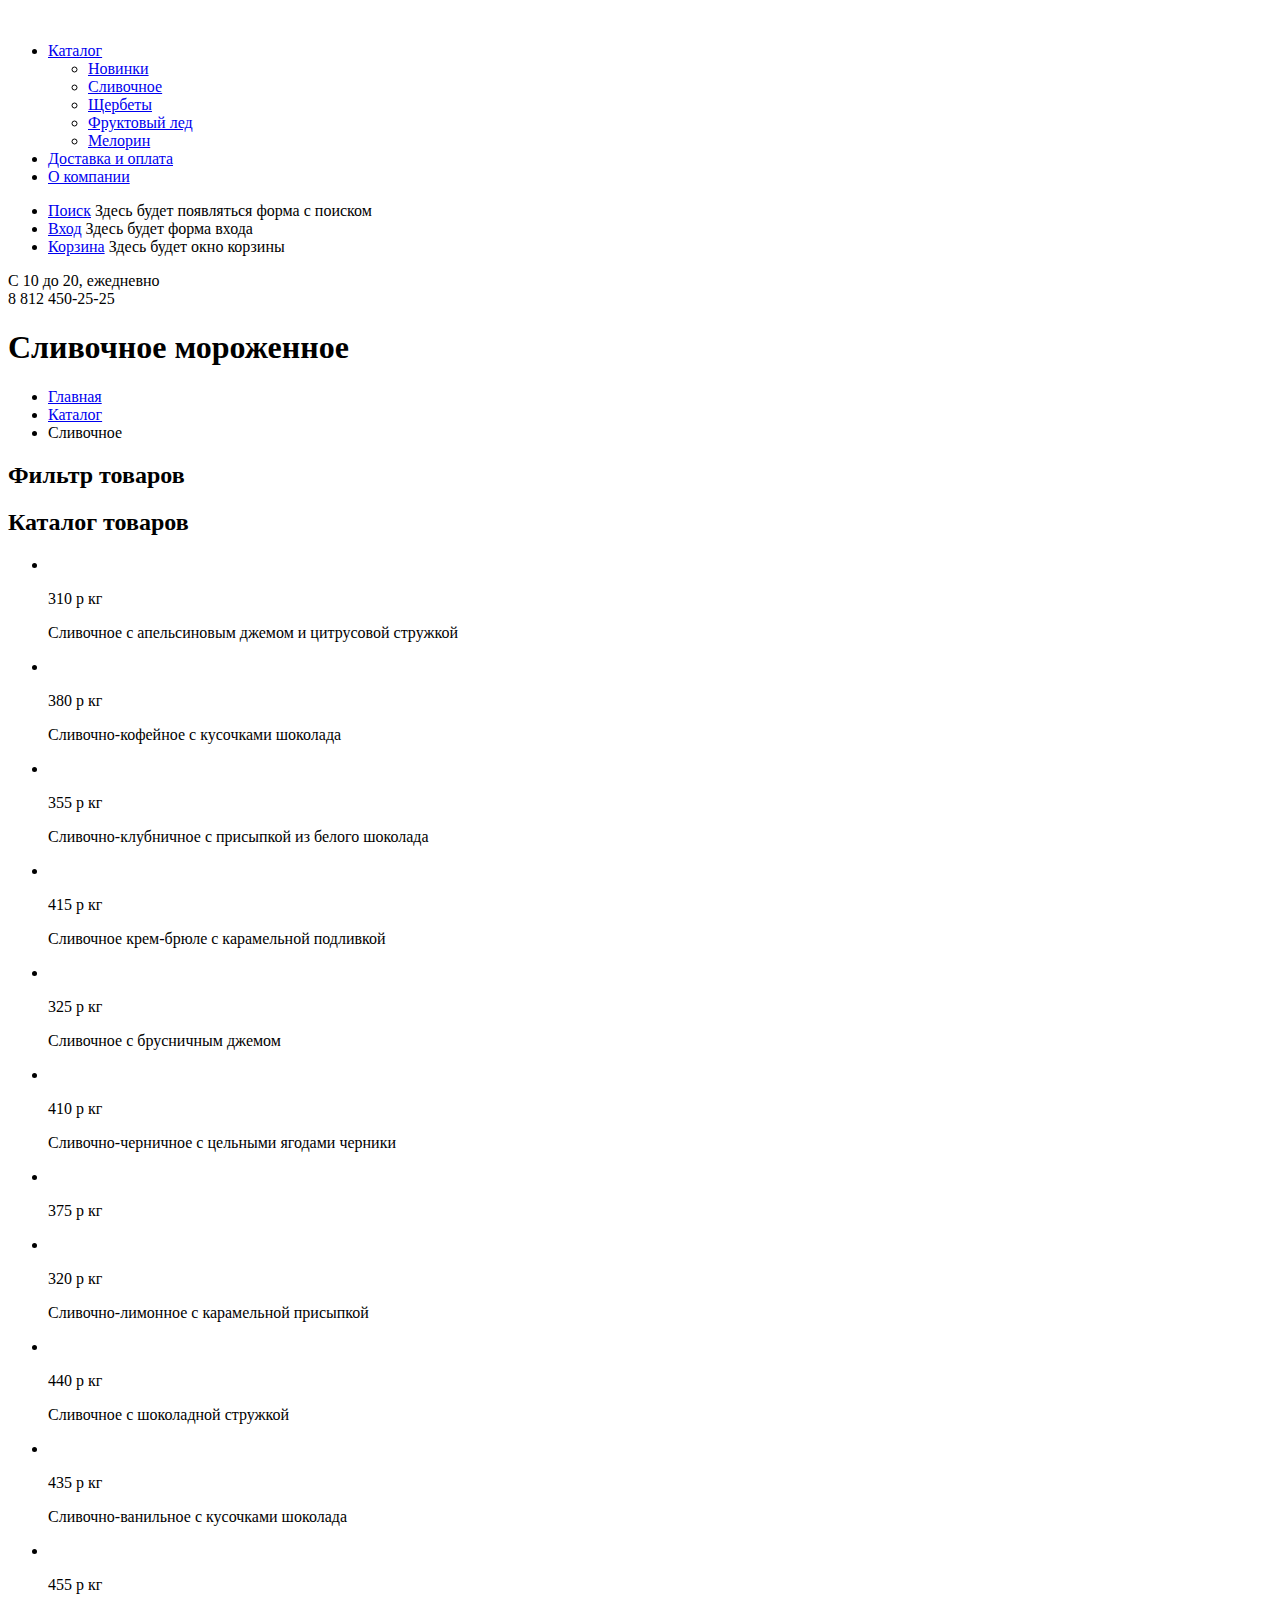
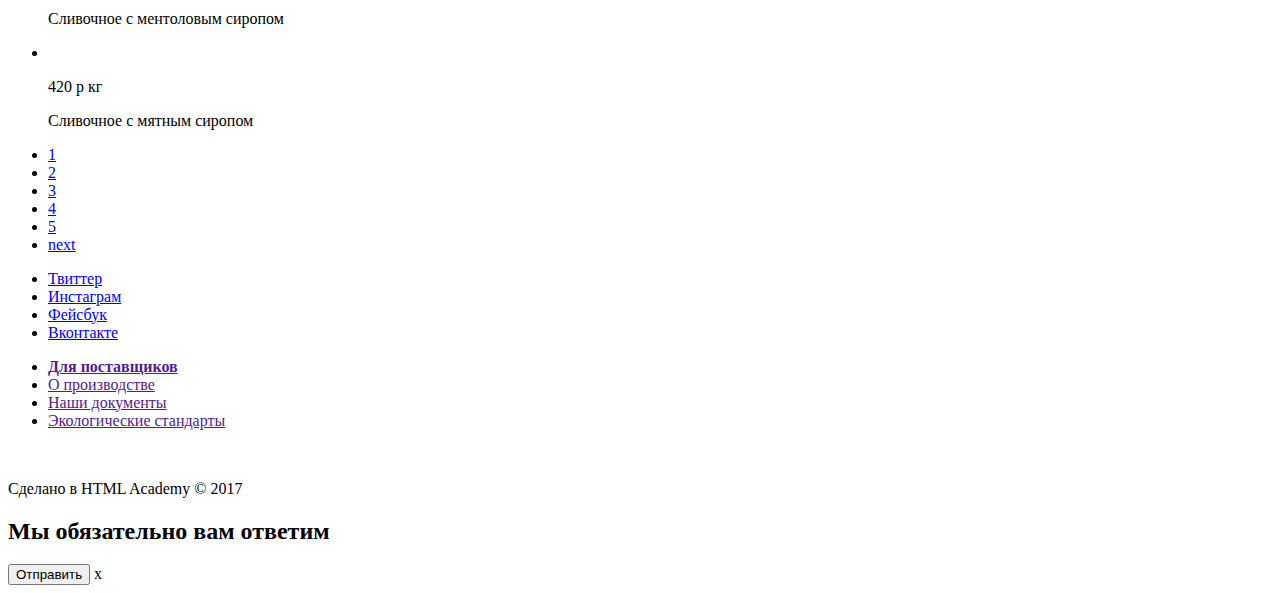
==== catalog.html @ bbcc92ad "Полностью размечена страница каталога" ====
<!DOCTYPE html>
<html lang="ru">
	<head>
		<meta charset="UTF-8">
		<title>Gllacy - catalog</title>
	</head>
	<body>
		<header class="main-header">
			<div class="main-header-nav-left">
				<a>
					<img src="" alt="" class="header-logo">
				</a>
				<ul class="main-menu">
					<li class="menu-item"><a href="#">Каталог</a>
					<ul class="menu-catalog element-hidden">
						<li class="catalog-item"><a href="#">Новинки</a></li>
						<li class="catalog-item"><a href="#">Сливочное</a></li>
						<li class="catalog-item"><a href="#">Щербеты</a></li>
						<li class="catalog-item"><a href="#">Фруктовый лед</a></li>
						<li class="catalog-item"><a href="#">Мелорин</a></li>
					</ul>
					</li>
					<li class="menu-item"><a href="#">Доставка и оплата</a></li>
					<li class="menu-item"><a href="#">О компании</a></li>
				</ul>
			</div>
			<div main-header-nav-right>
				<ul class="user-menu">
					<li class="menu-item"><a href="#">Поиск</a>
						<span class="search element-hidden">Здесь будет появляться форма с поиском</span>
					</li>
					<li class="menu-item"><a href="#">Вход</a>
						<span class="form-login element-hidden">Здесь будет форма входа</span>
					</li>
					<li class="menu-item"><a href="#">Корзина</a>
						<span class="backet element-hidden">Здесь будет окно корзины</span>
					</li>
				</ul>
			</div>
			<p class="header-info">
				С 10 до 20, ежедневно <br>
				<span class="header-info-phone">8 812 450-25-25</span>
			</p>
		</header>
		<main>
			<h1>Сливочное мороженное</h1>
			<ul class="breadcrumbs">
				<li><a href="index.html">Главная</a></li>
				<li><a href="catalog.html">Каталог</a></li>
				<li class="breadcrumbs-current">Сливочное</li>
			</ul>
			<section class="filtres">
				<h2 class="element-hidden">Фильтр товаров</h2>
				<!-- Здесь будет форма -->
			</section>
			<section class="catalog">
				<h2>Каталог товаров</h2>
				<ul class="catalog-list">
					<li class="catalog-item">
						<a href="#"><img src="" alt=""></a>
						<p class="price">310 р
							<span>кг</span>
						</p>
						<p>Сливочное с апельсиновым джемом и цитрусовой стружкой
						</p>
					</li>
					<li class="catalog-item">
						<a href="#"><img src="" alt=""></a>
						<p class="price">380 р
							<span>кг</span>
						</p>
						<p>Сливочно-кофейное с кусочками шоколада</p>
					</li>
					<li class="catalog-item">
						<a href="#"><img src="" alt=""></a>
						<p class="price">355 р
							<span>кг</span>
						</p>
						<p>Сливочно-клубничное с присыпкой из белого шоколада</p>
					</li>
					<li class="catalog-item">
						<a href="#"><img src="" alt=""></a>
						<p class="price">415 р
							<span>кг</span>
						</p>
						<p>Сливочное крем-брюле с карамельной подливкой</p>
					</li>
					<li class="catalog-item">
						<a href="#"><img src="" alt=""></a>
						<p class="price">325 р
							<span>кг</span>
						</p>
						<p>Сливочное с брусничным джемом
						</p>
					</li>
					<li class="catalog-item">
						<a href="#"><img src="" alt=""></a>
						<p class="price">410 р
							<span>кг</span>
						</p>
						<p>Сливочно-черничное с цельными ягодами черники </p>
					</li>
					<li class="catalog-item">
						<a href="#"><img src="" alt=""></a>
						<p class="price">375 р
							<span>кг</span>
						</p>
						<p></p>
					</li>
					<li class="catalog-item">
						<a href="#"><img src="" alt=""></a>
						<p class="price">320 р
							<span>кг</span>
						</p>
						<p>Сливочно-лимонное с карамельной присыпкой</p>
					</li>
					<li class="catalog-item">
						<a href="#"><img src="" alt=""></a>
						<p class="price">440 р
							<span>кг</span>
						</p>
						<p>Сливочное с шоколадной стружкой</p>
					</li>
					<li class="catalog-item">
						<a href="#"><img src="" alt=""></a>
						<p class="price">435 р
							<span>кг</span>
						</p>
						<p>Сливочно-ванильное с кусочками шоколада
						</p>
					</li>
					<li class="catalog-item">
						<a href="#"><img src="" alt=""></a>
						<p class="price">455 р
							<span>кг</span>
						</p>
						<p>Сливочноe с ментоловым сиропом</p>
					</li>
					<li class="catalog-item">
						<a href="#"><img src="" alt=""></a>
						<p class="price">420 р
							<span>кг</span>
						</p>
						<p>Сливочное с мятным сиропом</p>
					</li>
				</ul>
				<ul class="pagination-list">
					<li class="pagination-item pagination-item-current"><a href="#">1</a></li>
					<li class="pagination-item"><a href="#">2</a></li>
					<li class="pagination-item"><a href="#">3</a></li>
					<li class="pagination-item"><a href="#">4</a></li>
					<li class="pagination-item"><a href="#">5</a></li>
					<li class="pagination-item"><a href="#">next</a></li>
				</ul>
			</section>
		</main>
		<footer>
			<ul class="social">
				<li class="social-item"><a href="#">Твиттер</a></li>
				<li class="social-item"><a href="#">Инстаграм</a></li>
				<li class="social-item"><a href="#">Фейсбук</a></li>
				<li class="social-item"><a href="#">Вконтакте</a></li>
			</ul>
			<ul class="footer-menu">
				<li class="footer-menu-item">
					<a href=""><b>Для поставщиков</b></a>
				</li>
				<li class="footer-menu-item"><a href="">О производстве</a></li>
				<li class="footer-menu-item"><a href="">Наши документы</a></li>
				<li class="footer-menu-item"><a href="">Экологические стандарты</a></li>
			</ul>
			<div class="coopyright">
				<p class="coopyright-logo"><a><img src="" alt=""></a></p>
				<p>Сделано в HTML Academy © 2017</p>
			</div>
		</footer>
		<section class="modal">
			<h2>Мы обязательно вам ответим</h2>
			<button class="button">Отправить</button>
			<span>x</span>
		</section>
	</body>
</html>
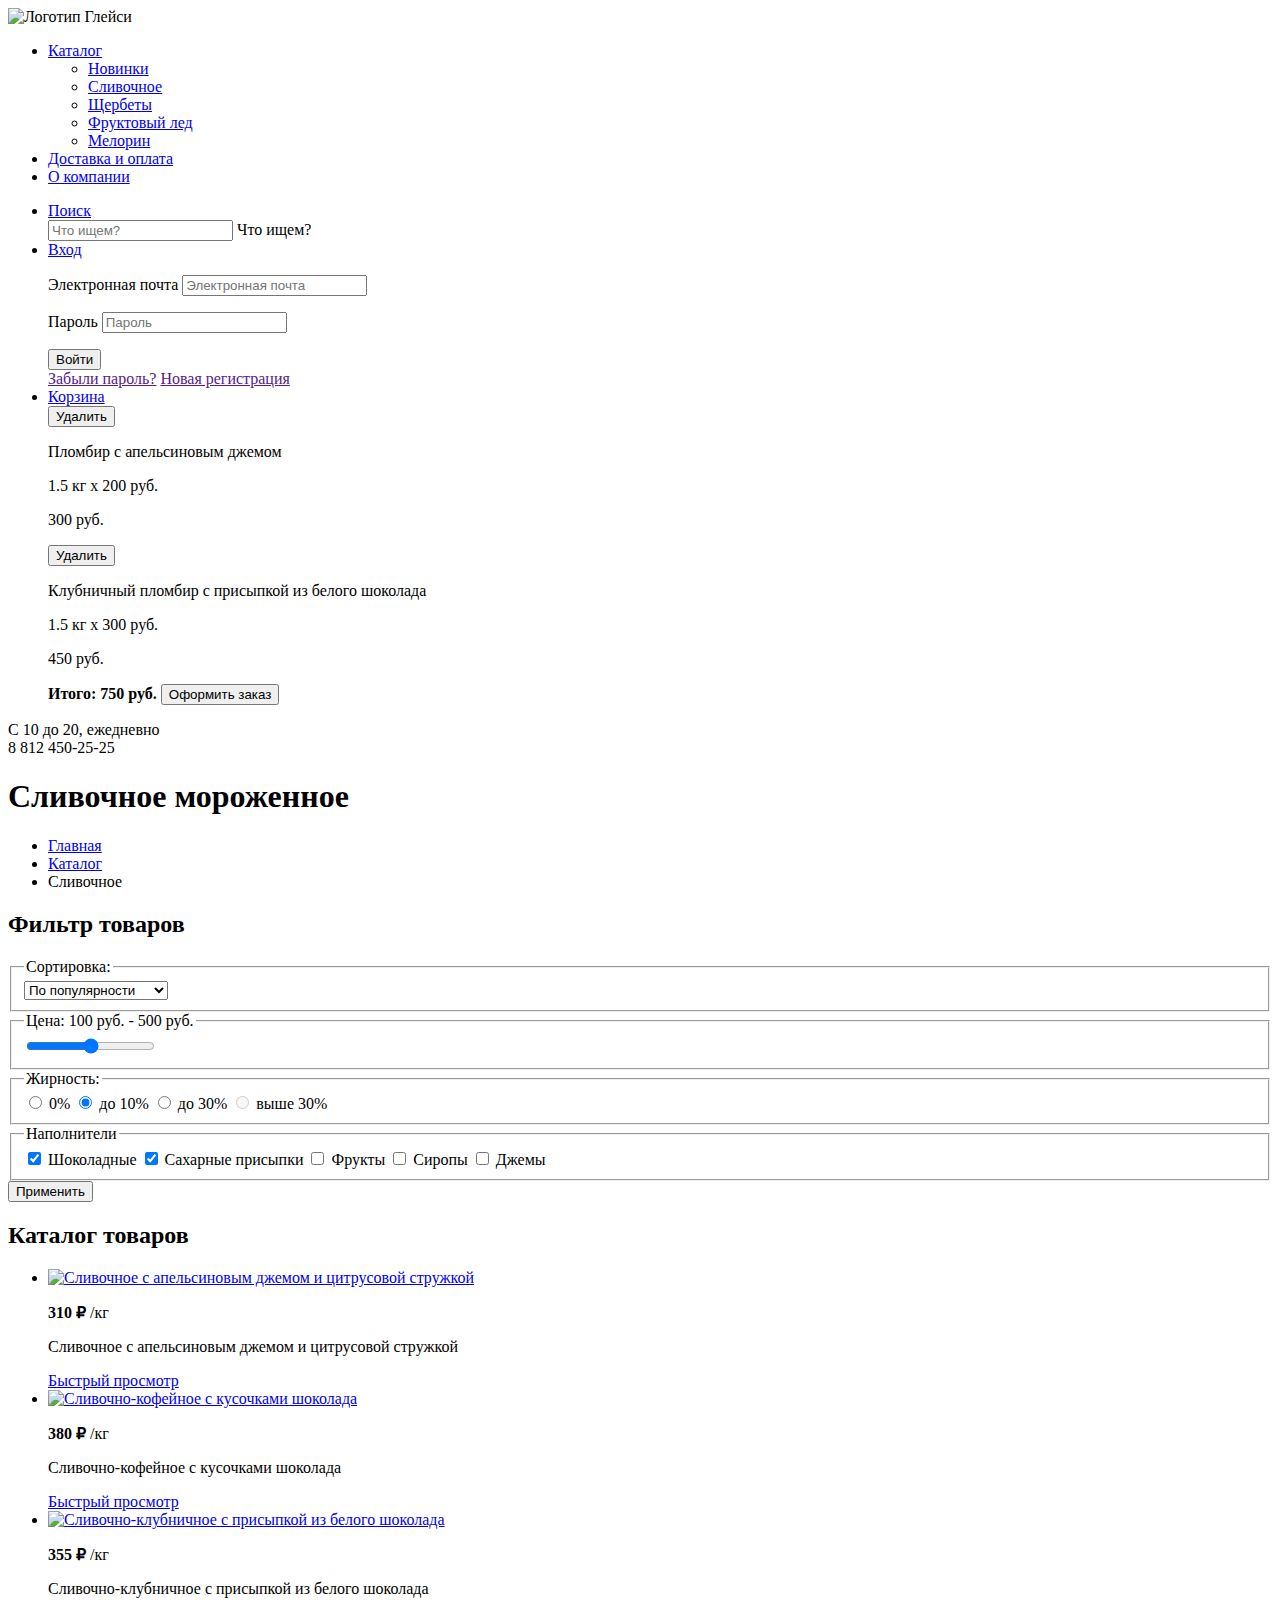
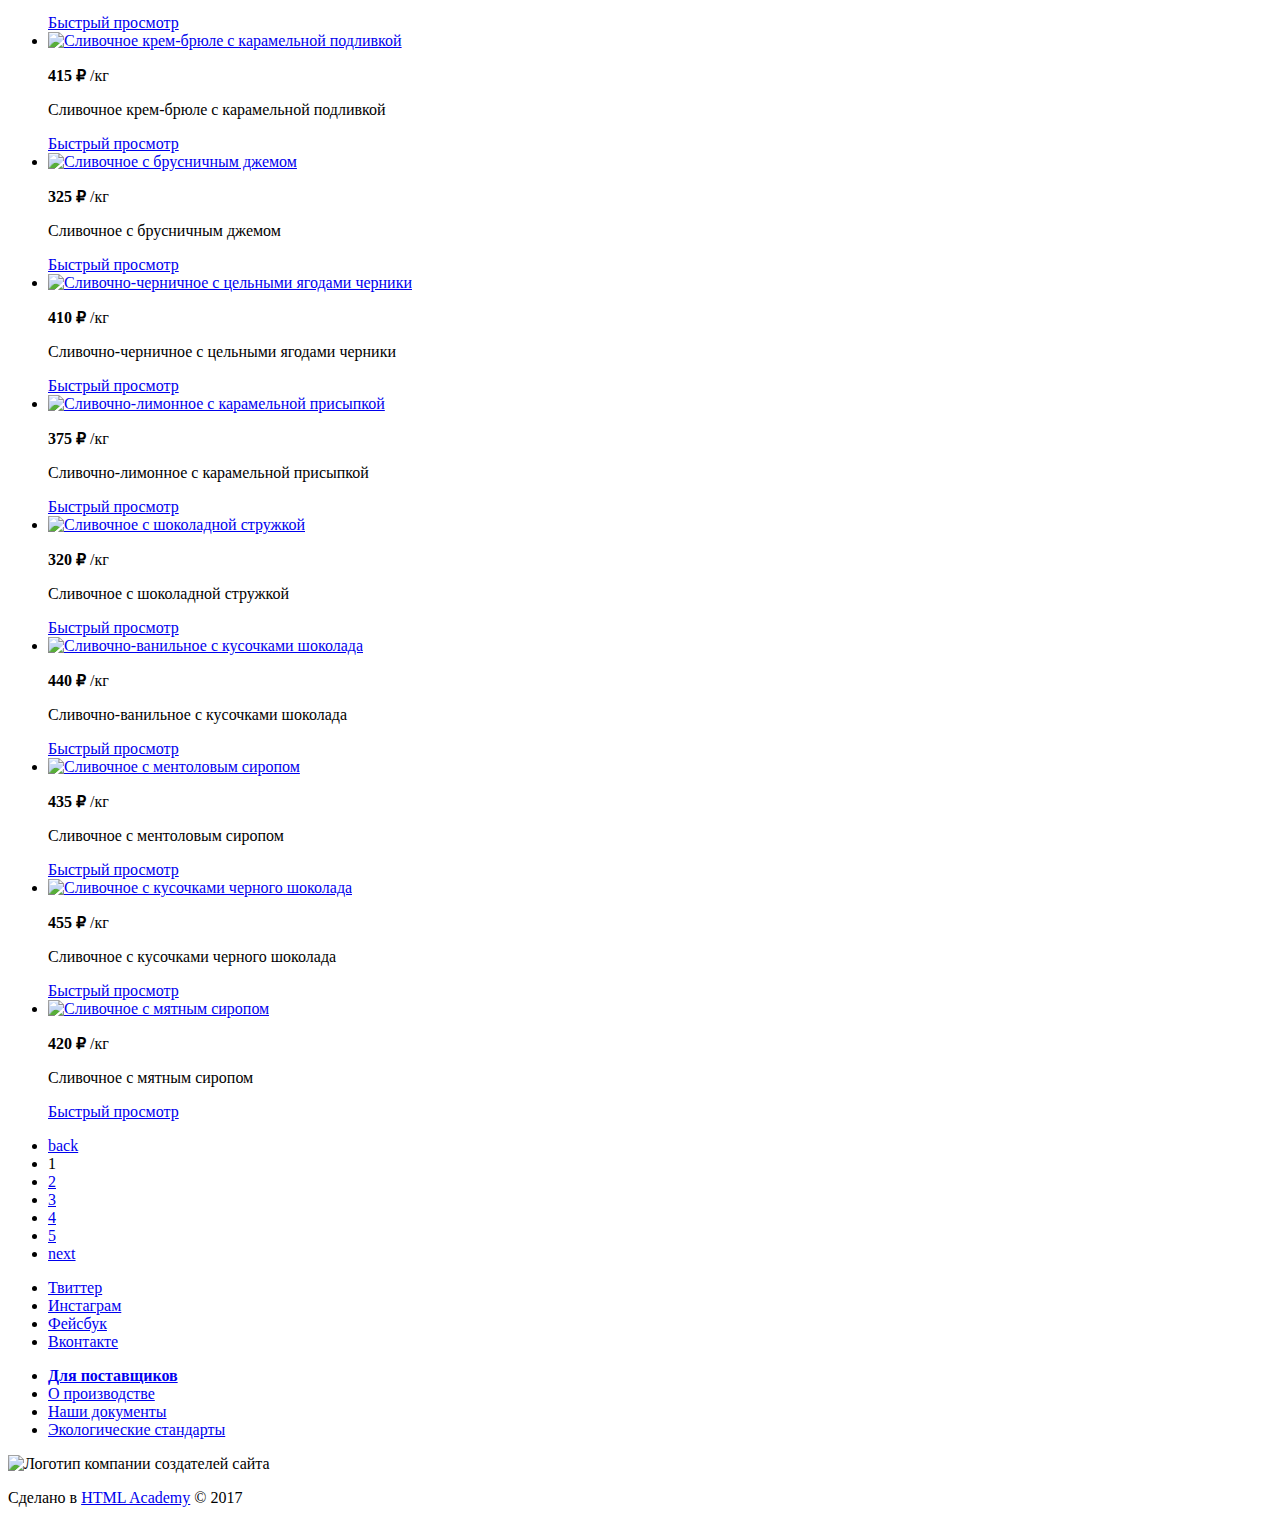
==== commit f33fd279: "Исправлены ошибки, прошли проверку на валидность" ====
--- a/catalog.html
+++ b/catalog.html
@@ -3,40 +3,88 @@
 	<head>
 		<meta charset="UTF-8">
 		<title>Gllacy - catalog</title>
+		
+		<link href="https://fonts.googleapis.com/css?family=Roboto:400,500,700&amp;subset=cyrillic" rel="stylesheet">
+		<link rel="stylesheet" href="css/normalize.css">
+		<link rel="stylesheet" href="css/style.css">
 	</head>
-	<body>
+	<body class="inner-page">
 		<header class="main-header">
-			<div class="main-header-nav-left">
+			<nav class="main-header-nav-left">
 				<a>
-					<img src="" alt="" class="header-logo">
+					<img src="img/Logo.svg" alt="Логотип Глейси" width="154" height="64" class="header-logo">
 				</a>
 				<ul class="main-menu">
 					<li class="menu-item"><a href="#">Каталог</a>
-					<ul class="menu-catalog element-hidden">
-						<li class="catalog-item"><a href="#">Новинки</a></li>
-						<li class="catalog-item"><a href="#">Сливочное</a></li>
-						<li class="catalog-item"><a href="#">Щербеты</a></li>
-						<li class="catalog-item"><a href="#">Фруктовый лед</a></li>
-						<li class="catalog-item"><a href="#">Мелорин</a></li>
+					<ul class="menu-catalog visually-hidden">
+						<li class="menu-catalog-item"><a href="#">Новинки</a></li>
+						<li class="menu-catalog-item"><a href="#">Сливочное</a></li>
+						<li class="menu-catalog-item"><a href="#">Щербеты</a></li>
+						<li class="menu-catalog-item"><a href="#">Фруктовый лед</a></li>
+						<li class="menu-catalog-item"><a href="#">Мелорин</a></li>
 					</ul>
 					</li>
 					<li class="menu-item"><a href="#">Доставка и оплата</a></li>
 					<li class="menu-item"><a href="#">О компании</a></li>
 				</ul>
-			</div>
-			<div main-header-nav-right>
+			</nav>
+			<nav class="main-header-nav-right">
 				<ul class="user-menu">
 					<li class="menu-item"><a href="#">Поиск</a>
-						<span class="search element-hidden">Здесь будет появляться форма с поиском</span>
+						<div class="search visually-hidden">
+							<input type="text" id="search-input" placeholder="Что ищем?">
+							<label class="visually-hidden" for="search-input">Что ищем?</label>
+						</div>
 					</li>
 					<li class="menu-item"><a href="#">Вход</a>
-						<span class="form-login element-hidden">Здесь будет форма входа</span>
+						<div class="form-login visually-hidden">
+							<form action="https://echo.htmlacademy.ru" method="post">
+								<p>
+									<label for="form-login-email" class="visually-hidden">Электронная почта</label>
+									<input id="form-login-email" type="email" placeholder="Электронная почта">
+								</p>
+								<p>
+									<label for="form-login-password" class="visually-hidden">Пароль</label>
+									<input id="form-login-password" type="password" placeholder="Пароль">
+									
+								</p>
+								<button class="button" type="submit">Войти</button>	
+							</form>
+							<div class="reg-links">
+								<a href="">Забыли пароль?</a>
+								<a href="">Новая регистрация</a>
+							</div>
+						</div>
 					</li>
 					<li class="menu-item"><a href="#">Корзина</a>
-						<span class="backet element-hidden">Здесь будет окно корзины</span>
-					</li>
-				</ul>
-			</div>
+						<section class="backet visually-hidden">
+							<div>
+								<button class="button">Удалить</button>
+								<span class="backet-icon"></span>
+								<p>Пломбир с апельсиновым джемом</p>
+								<p>
+									1.5 кг x 
+									<span>200 руб.</span>
+								</p>
+								<p>300 руб.</p>
+							</div>
+							<div>
+								<button class="button">Удалить</button>
+								<span class="backet-icon"></span>
+								<p>Клубничный пломбир с присыпкой 
+									из белого шоколада</p>
+								<p>
+									1.5 кг x 	
+									<span>300 руб.</span>
+								</p>
+								<p>450 руб.</p>
+							</div>
+							<strong>Итого: 750 руб.</strong>
+							<button class="basket-price" type="button">Оформить заказ</button>
+						</section>
+					</li>
+				</ul>
+			</nav>
 			<p class="header-info">
 				С 10 до 20, ежедневно <br>
 				<span class="header-info-phone">8 812 450-25-25</span>
@@ -50,102 +98,171 @@
 				<li class="breadcrumbs-current">Сливочное</li>
 			</ul>
 			<section class="filtres">
-				<h2 class="element-hidden">Фильтр товаров</h2>
-				<!-- Здесь будет форма -->
+				<h2 class="visually-hidden">Фильтр товаров</h2>
+
+				<form class="filters" action="https://echo.htmlacademy.ru" method="post">
+					<fieldset class="filters-category">
+						<legend class="">Сортировка:</legend>
+						<select name="Сортировка" id="form-select">
+							<option value="popular"><a href="#">По популярности</a></option>
+							<option value="inexpensive"><a href="#">Сначала недорогие</a></option>
+							<option value="expensive"><a href="#">Сначала дорогие</a></option>
+							<option value="creamy"><a href="#">По жирноси</a></option>
+						</select>
+					</fieldset>
+					<fieldset class="filters-category">
+						<legend>Цена: 100 руб. - 500 руб.</legend>
+						<div class="filters-price-wrapper">
+							<input id="form-range" type="range" min="100" max="500" step="10">
+						</div>
+					</fieldset>
+					<fieldset class="filters-category">
+						<legend>Жирность:</legend>
+						<div class="radio-wrapper">
+							<input id="filter-radio-1" type="radio" name="filter-radio">
+							<label for="filter-radio-1">0%</label>
+							<input id="filter-radio-2" type="radio" name="filter-radio" checked>
+							<label for="filter-radio-2">до 10%</label>
+							<input id="filter-radio-3" type="radio" name="filter-radio">
+							<label for="filter-radio-3">до 30%</label>
+							<input id="filter-radio-4" type="radio" name="filter-radio" disabled>
+							<label for="filter-radio-4">выше 30%</label>
+						</div>
+					</fieldset>
+					<fieldset class="filters-category">
+						<legend>Наполнители</legend>
+						<div class="checkbox-wrapper">
+							<input id="filter-checkbox-1" type="checkbox" name="filter-checkbox" checked>
+							<label for="filter-checkbox-1">Шоколадные</label>
+							<input id="filter-checkbox-2" type="checkbox" name="filter-checkbox" checked>
+							<label for="filter-checkbox-2">Сахарные присыпки</label>
+							<input id="filter-checkbox-3" type="checkbox" name="filter-checkbox">
+							<label for="filter-checkbox-3">Фрукты</label>
+							<input id="filter-checkbox-4" type="checkbox" name="filter-checkbox">
+							<label for="filter-checkbox-4">Сиропы</label>
+							<input id="filter-checkbox-5" type="checkbox" name="filter-checkbox">
+							<label for="filter-checkbox-5">Джемы</label>
+						</div>
+					</fieldset>
+					<button class="filtters-button" type="submit">Применить</button>
+				</form>
 			</section>
 			<section class="catalog">
 				<h2>Каталог товаров</h2>
 				<ul class="catalog-list">
 					<li class="catalog-item">
-						<a href="#"><img src="" alt=""></a>
-						<p class="price">310 р
-							<span>кг</span>
-						</p>
-						<p>Сливочное с апельсиновым джемом и цитрусовой стружкой
-						</p>
-					</li>
-					<li class="catalog-item">
-						<a href="#"><img src="" alt=""></a>
-						<p class="price">380 р
-							<span>кг</span>
-						</p>
-						<p>Сливочно-кофейное с кусочками шоколада</p>
-					</li>
-					<li class="catalog-item">
-						<a href="#"><img src="" alt=""></a>
-						<p class="price">355 р
-							<span>кг</span>
-						</p>
-						<p>Сливочно-клубничное с присыпкой из белого шоколада</p>
-					</li>
-					<li class="catalog-item">
-						<a href="#"><img src="" alt=""></a>
-						<p class="price">415 р
-							<span>кг</span>
-						</p>
-						<p>Сливочное крем-брюле с карамельной подливкой</p>
-					</li>
-					<li class="catalog-item">
-						<a href="#"><img src="" alt=""></a>
-						<p class="price">325 р
-							<span>кг</span>
-						</p>
-						<p>Сливочное с брусничным джемом
-						</p>
-					</li>
-					<li class="catalog-item">
-						<a href="#"><img src="" alt=""></a>
-						<p class="price">410 р
-							<span>кг</span>
-						</p>
-						<p>Сливочно-черничное с цельными ягодами черники </p>
-					</li>
-					<li class="catalog-item">
-						<a href="#"><img src="" alt=""></a>
-						<p class="price">375 р
-							<span>кг</span>
-						</p>
-						<p></p>
-					</li>
-					<li class="catalog-item">
-						<a href="#"><img src="" alt=""></a>
-						<p class="price">320 р
-							<span>кг</span>
-						</p>
-						<p>Сливочно-лимонное с карамельной присыпкой</p>
-					</li>
-					<li class="catalog-item">
-						<a href="#"><img src="" alt=""></a>
-						<p class="price">440 р
-							<span>кг</span>
-						</p>
-						<p>Сливочное с шоколадной стружкой</p>
-					</li>
-					<li class="catalog-item">
-						<a href="#"><img src="" alt=""></a>
-						<p class="price">435 р
-							<span>кг</span>
-						</p>
-						<p>Сливочно-ванильное с кусочками шоколада
-						</p>
-					</li>
-					<li class="catalog-item">
-						<a href="#"><img src="" alt=""></a>
-						<p class="price">455 р
-							<span>кг</span>
-						</p>
-						<p>Сливочноe с ментоловым сиропом</p>
-					</li>
-					<li class="catalog-item">
-						<a href="#"><img src="" alt=""></a>
-						<p class="price">420 р
-							<span>кг</span>
-						</p>
-						<p>Сливочное с мятным сиропом</p>
+						<a href="#"><img src="img/catalog-ice-1.png" alt="Сливочное с апельсиновым джемом и цитрусовой стружкой"></a>
+						<p class="catalog-price"><b>310 ₽</b>
+							<span>/кг</span>
+						</p>
+						<a>Сливочное с апельсиновым джемом и цитрусовой стружкой</a>
+						<p class="catalog-decor"></p>
+						<a class="button" href="#">Быстрый просмотр</a>
+					</li>
+					<li class="catalog-item">
+						<a href="#"><img src="img/catalog-ice-2.png" alt="Сливочно-кофейное с кусочками шоколада"></a>
+						<p class="catalog-price"><b>380 ₽</b>
+							<span>/кг</span>
+						</p>
+						<a>Сливочно-кофейное с кусочками шоколада</a>
+						<p class="catalog-decor"></p>
+						<a class="button" href="#">Быстрый просмотр</a>
+					</li>
+					<li class="catalog-item">
+						<a href="#"><img src="img/catalog-ice-3.png" alt="Сливочно-клубничное с присыпкой из белого шоколада"></a>
+						<p class="catalog-price"><b>355 ₽</b>
+							<span>/кг</span>
+						</p>
+						<a>Сливочно-клубничное с присыпкой из белого шоколада</a>
+						<p class="catalog-decor"></p>
+						<a class="button" href="#">Быстрый просмотр</a>
+					</li>
+					<li class="catalog-item">
+						<a href="#"><img src="img/catalog-ice-4.png" alt="Сливочное крем-брюле с карамельной подливкой"></a>
+						<p class="catalog-price"><b>415 ₽</b>
+							<span>/кг</span>
+						</p>
+						<a>Сливочное крем-брюле с карамельной подливкой</a>
+						<p class="catalog-decor"></p>
+						<a class="button" href="#">Быстрый просмотр</a>
+					</li>
+					<li class="catalog-item">
+						<a href="#"><img src="img/catalog-ice-5.png" alt="Сливочное с брусничным джемом"></a>
+						<p class="catalog-price"><b>325 ₽</b>
+							<span>/кг</span>
+						</p>
+						<a>Сливочное с брусничным джемом</a>
+						<p class="catalog-decor"></p>
+						<a class="button" href="#">Быстрый просмотр</a>
+					</li>
+					<li class="catalog-item">
+						<a href="#"><img src="img/catalog-ice-6.png" alt="Сливочно-черничное с цельными ягодами черники "></a>
+						<p class="catalog-price"><b>410 ₽</b>
+							<span>/кг</span>
+						</p>
+						<a>Сливочно-черничное с цельными ягодами черники</a>
+						<p class="catalog-decor"></p>
+						<a class="button" href="#">Быстрый просмотр</a>
+					</li>
+					<li class="catalog-item">
+						<a href="#"><img src="img/catalog-ice-7.png" alt="Сливочно-лимонное с карамельной присыпкой"></a>
+						<p class="catalog-price"><b>375 ₽</b>
+							<span>/кг</span>
+						</p>
+						<a>Сливочно-лимонное с карамельной присыпкой</a>
+						<p class="catalog-decor"></p>
+						<a class="button" href="#">Быстрый просмотр</a>
+					</li>
+					<li class="catalog-item">
+						<a href="#"><img src="img/catalog-ice-8.png" alt="Сливочное с шоколадной стружкой"></a>
+						<p class="catalog-price"><b>320 ₽</b>
+							<span>/кг</span>
+						</p>
+						<a>Сливочное с шоколадной стружкой</a>
+						<p class="catalog-decor"></p>
+						<a class="button" href="#">Быстрый просмотр</a>
+					</li>
+					<li class="catalog-item">
+						<a href="#"><img src="img/catalog-ice-9.png" alt="Сливочно-ванильное с кусочками шоколада"></a>
+						<p class="catalog-price"><b>440 ₽</b>
+							<span>/кг</span>
+						</p>
+						<a>Сливочно-ванильное с кусочками шоколада</a>
+						<p class="catalog-decor"></p>
+						<a class="button" href="#">Быстрый просмотр</a>
+					</li>
+
+					<li class="catalog-item">
+						<a href="#"><img src="img/catalog-ice-10.png" alt="Сливочноe с ментоловым сиропом"></a>
+						<p class="catalog-price"><b>435 ₽</b>
+							<span>/кг</span>
+						</p>
+						<a>Сливочноe с ментоловым сиропом</a>
+						<p class="catalog-decor"></p>
+						<a class="button" href="#">Быстрый просмотр</a>
+					</li>
+					<li class="catalog-item">
+						<a href="#"><img src="img/catalog-ice-11.png" alt="Сливочное с кусочками черного шоколада"></a>
+						<p class="catalog-price"><b>455 ₽</b>
+							<span>/кг</span>
+						</p>
+						<a>Сливочное с кусочками черного шоколада</a>
+						<p class="catalog-decor"></p>
+						<a class="button" href="#">Быстрый просмотр</a>
+					</li>
+					<li class="catalog-item">
+						<a href="#"><img src="img/catalog-ice-12.png" alt="Сливочное с мятным сиропом"></a>
+						<p class="catalog-price"><b>420 ₽</b>
+							<span>/кг</span>
+						</p>
+						<a>Сливочное с мятным сиропом</a>
+						<p class="catalog-decor"></p>
+						<a class="button" href="#">Быстрый просмотр</a>
 					</li>
 				</ul>
 				<ul class="pagination-list">
-					<li class="pagination-item pagination-item-current"><a href="#">1</a></li>
+					<li class="pagination-item pagination-item-disabled"><a href="#">back</a></li>
+					<li class="pagination-item pagination-item-current"><a>1</a></li>
 					<li class="pagination-item"><a href="#">2</a></li>
 					<li class="pagination-item"><a href="#">3</a></li>
 					<li class="pagination-item"><a href="#">4</a></li>
@@ -154,7 +271,7 @@
 				</ul>
 			</section>
 		</main>
-		<footer>
+		<footer class="main-footer">
 			<ul class="social">
 				<li class="social-item"><a href="#">Твиттер</a></li>
 				<li class="social-item"><a href="#">Инстаграм</a></li>
@@ -163,21 +280,16 @@
 			</ul>
 			<ul class="footer-menu">
 				<li class="footer-menu-item">
-					<a href=""><b>Для поставщиков</b></a>
+					<a href="#"><b>Для поставщиков</b></a>
 				</li>
-				<li class="footer-menu-item"><a href="">О производстве</a></li>
-				<li class="footer-menu-item"><a href="">Наши документы</a></li>
-				<li class="footer-menu-item"><a href="">Экологические стандарты</a></li>
+				<li class="footer-menu-item"><a href="#">О производстве</a></li>
+				<li class="footer-menu-item"><a href="#">Наши документы</a></li>
+				<li class="footer-menu-item"><a href="#">Экологические стандарты</a></li>
 			</ul>
 			<div class="coopyright">
-				<p class="coopyright-logo"><a><img src="" alt=""></a></p>
-				<p>Сделано в HTML Academy © 2017</p>
+				<p class="coopyright-logo"><a><img src="img/logo-htmlacademy-small.svg" alt="Логотип компании создателей сайта" width="108" height="39"></a></p>
+				<p>Сделано в <a href="#">HTML Academy</a> © 2017</p>
 			</div>
 		</footer>
-		<section class="modal">
-			<h2>Мы обязательно вам ответим</h2>
-			<button class="button">Отправить</button>
-			<span>x</span>
-		</section>
 	</body>
 </html>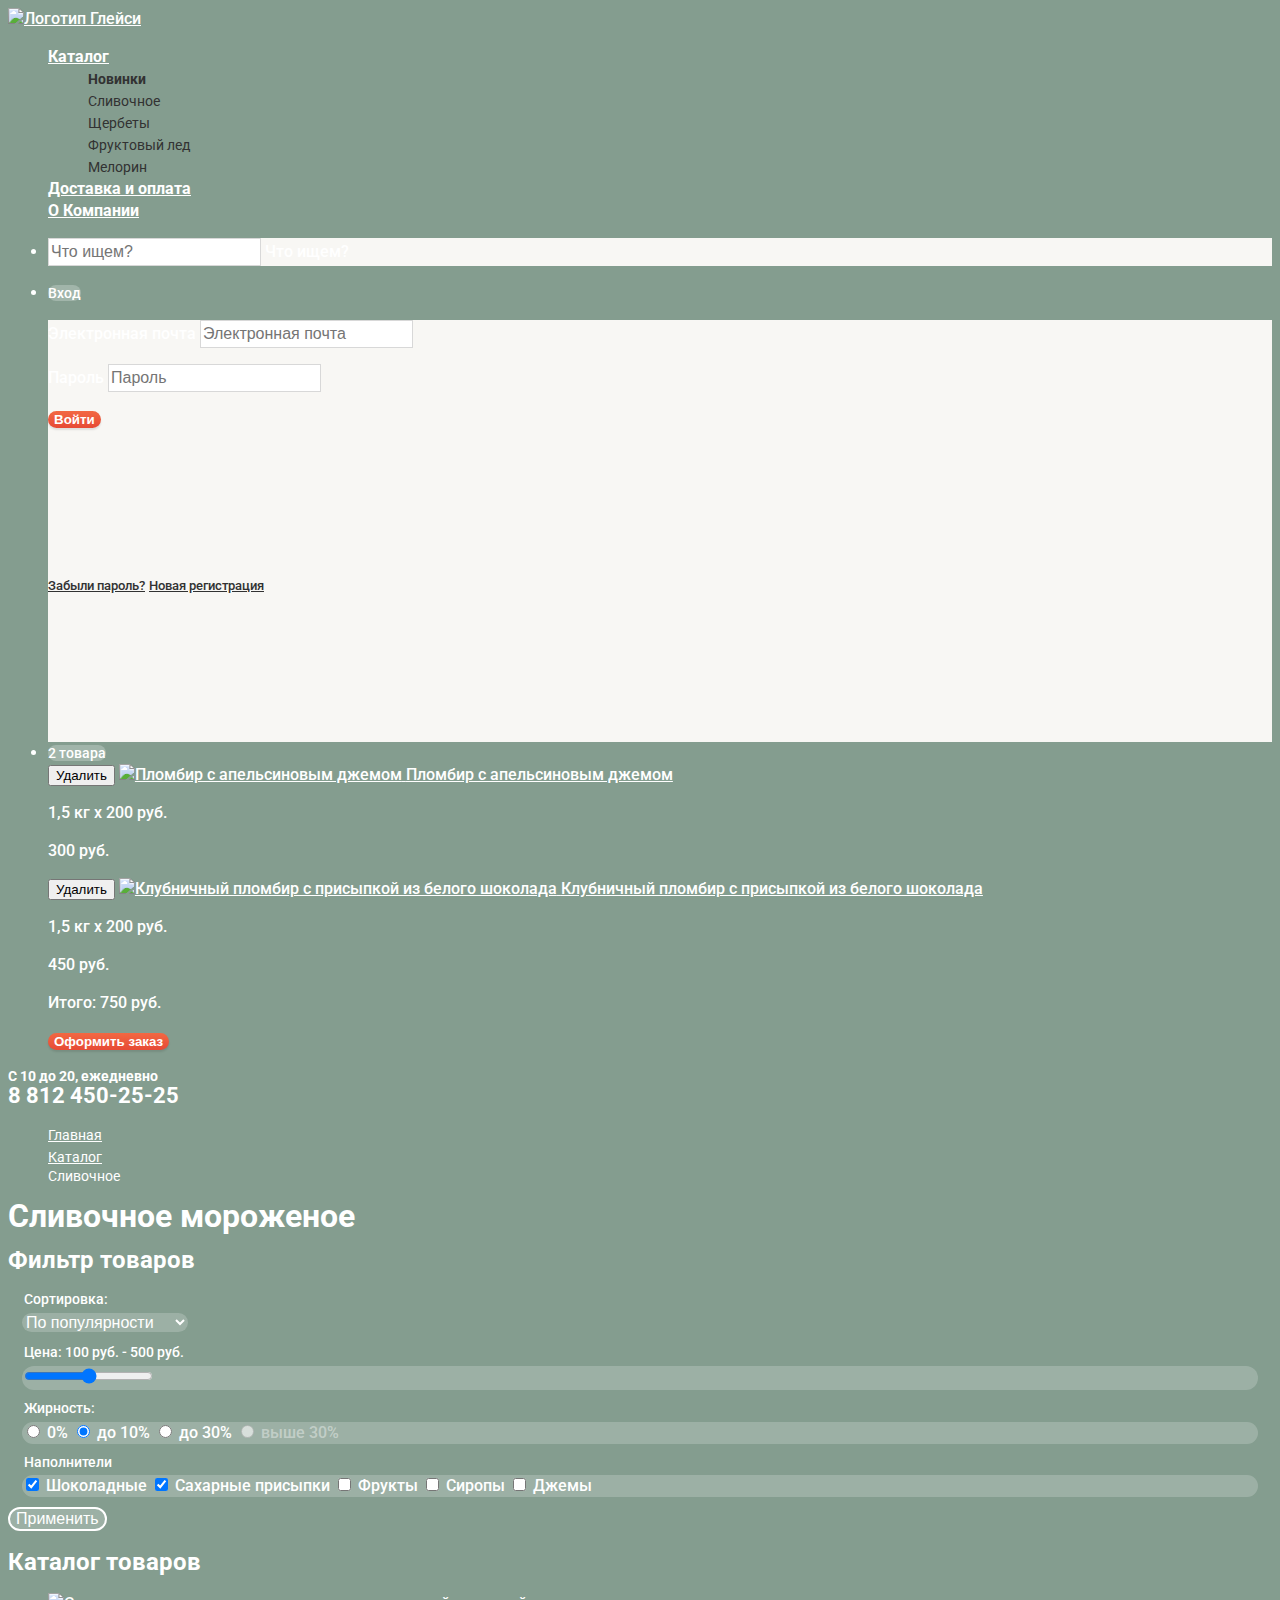
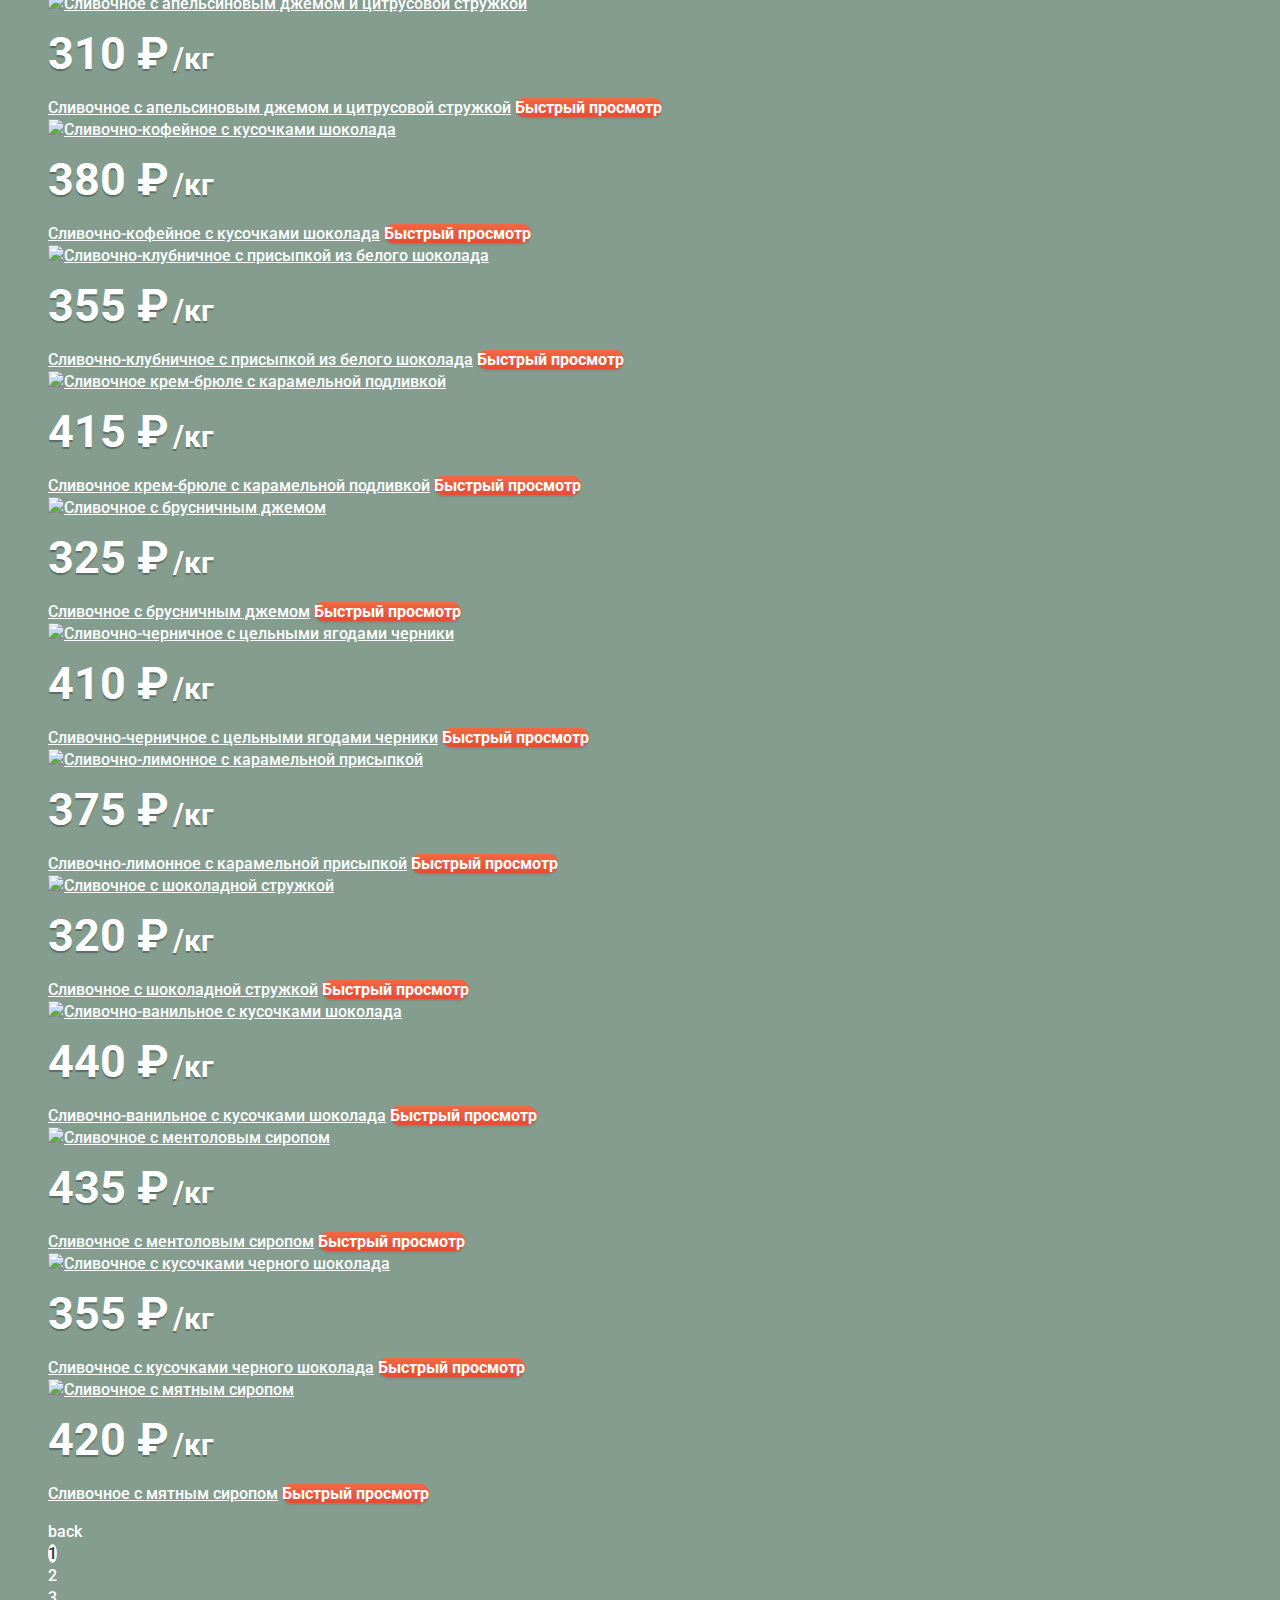
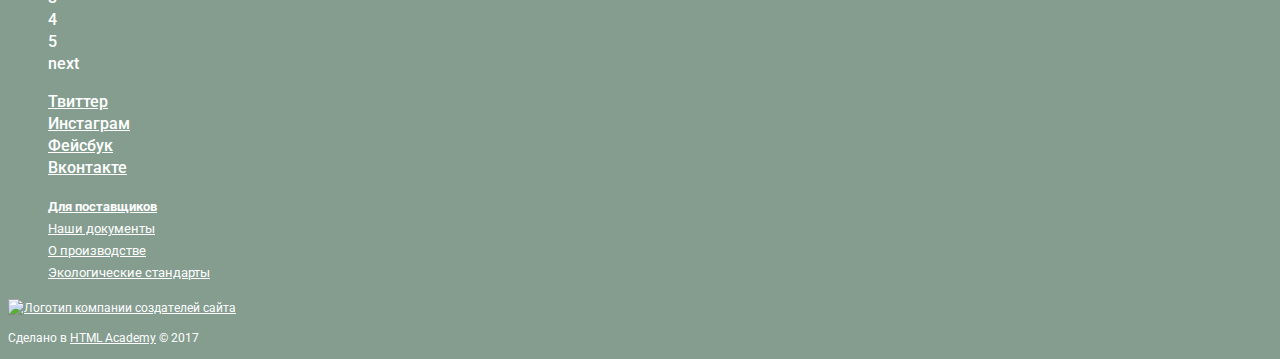
==== commit a54634fe: "исправлены ошибки, добавлены классы для js" ====
--- a/catalog.html
+++ b/catalog.html
@@ -5,291 +5,337 @@
 		<title>Gllacy - catalog</title>
 		
 		<link href="https://fonts.googleapis.com/css?family=Roboto:400,500,700&amp;subset=cyrillic" rel="stylesheet">
+		<link rel="stylesheet" href="https://use.fontawesome.com/releases/v5.1.1/css/all.css" integrity="sha384-O8whS3fhG2OnA5Kas0Y9l3cfpmYjapjI0E4theH4iuMD+pLhbf6JI0jIMfYcK3yZ" crossorigin="anonymous">
+
 		<link rel="stylesheet" href="css/normalize.css">
 		<link rel="stylesheet" href="css/style.css">
 	</head>
 	<body class="inner-page">
-		<header class="main-header">
-			<nav class="main-header-nav-left">
-				<a>
-					<img src="img/Logo.svg" alt="Логотип Глейси" width="154" height="64" class="header-logo">
-				</a>
-				<ul class="main-menu">
-					<li class="menu-item"><a href="#">Каталог</a>
-					<ul class="menu-catalog visually-hidden">
-						<li class="menu-catalog-item"><a href="#">Новинки</a></li>
-						<li class="menu-catalog-item"><a href="#">Сливочное</a></li>
-						<li class="menu-catalog-item"><a href="#">Щербеты</a></li>
-						<li class="menu-catalog-item"><a href="#">Фруктовый лед</a></li>
-						<li class="menu-catalog-item"><a href="#">Мелорин</a></li>
+		<div class="container">
+			<header class="main-header">
+					<div class="header-row">
+						<nav class="main-header-nav-left">
+							<a class="header-logo">
+								<img src="img/Logo.svg" alt="Логотип Глейси" width="154" height="64" class="header-logo">
+							</a>
+							<ul class="main-menu">
+								<li class="menu-item"><a href="#">Каталог</a>
+									<ul class="menu-catalog">
+										<li class="menu-catalog-item"><a class="highlight" href="#">Новинки</a></li>
+										<li class="menu-catalog-item"><a href="catalog.html">Сливочное</a></li>
+										<li class="menu-catalog-item"><a href="#">Щербеты</a></li>
+										<li class="menu-catalog-item"><a href="#">Фруктовый лед</a></li>
+										<li class="menu-catalog-item"><a href="#">Мелорин</a></li>
+									</ul>
+								</li>
+								<li class="menu-item"><a href="#">Доставка и оплата</a></li>
+								<li class="menu-item"><a href="#">О Компании</a></li>
+							</ul>
+						</nav>
+					
+						<nav class="main-header-nav-right">
+							<ul class="user-menu">
+								<li class="menu-item search-elem"><a class="btn-search" area-label="Поиск" href="#"></a>
+									<div class="search">
+										<p>
+											<input type="text" id="search-input" placeholder="Что ищем?">
+											<label class="visually-hidden" for="search-input">Что ищем?</label>
+										</p>
+									</div>
+								</li>
+								<li class="menu-item login-elem"><a class="btn-login" href="#">Вход</a>
+									<div class="form-login">
+										<form action="https://echo.htmlacademy.ru" method="post">
+											<p>
+												<label for="form-login-email" class="visually-hidden">Электронная почта</label>
+												<input id="form-login-email" type="email" name="login" placeholder="Электронная почта">
+											</p>
+											<p>
+												<label for="form-login-password" class="visually-hidden">Пароль</label>
+												<input id="form-login-password" type="password" name="password" placeholder="Пароль">
+												
+											</p>
+											<div class="wrapper">
+												<button class="button" type="submit">Войти</button>
+												<div class="reg-links">
+													<a href="">Забыли пароль?</a>
+													<a href="">Новая регистрация</a>
+												</div>
+											</div>
+										</form>
+										
+									</div>
+								</li>
+								<li class="menu-item basket-elem"><a class="btn-basket" href="#">2 товара</a>
+									<div class="backet">
+										<div class="wrapper">
+											<button class="delete-icon">Удалить</button>
+											<a href="#" class="backet-image">
+												<img src="img/backet-ice-1.png" alt="Пломбир с апельсиновым джемом" width="33" height="33">
+											</a>
+											<a href="#" class="ice-desc">
+												Пломбир с апельсиновым джемом
+											</a>
+											<p class="params">1,5 кг х 
+												<span>200 руб.</span>
+											</p>
+											<p class="basket-price">300 руб.</p>
+										</div>
+										<div class="wrapper">
+											<button class="delete-icon">Удалить</button>
+											<a href="#" class="backet-image">
+												<img src="img/basket-ice-2.png" alt="Клубничный пломбир с присыпкой из белого шоколада" width="33" height="33">
+											</a>
+											<a href="#" class="ice-desc">
+												Клубничный пломбир с присыпкой 
+												из белого шоколада
+											</a>
+											<p class="params">1,5 кг х 
+												<span>200 руб.</span>
+											</p>
+											<p class="basket-price">450 руб.</p>
+										</div>
+										<div class="wrapper basket-border-top">
+											<p class="result-price">Итого: 750 руб.</p>
+											<button class="button" type="submit">Оформить заказ</button>
+										</div>
+									</div>
+								</li>
+							</ul>
+						</nav>
+					</div>
+					<div class="header-row">
+						<p class="header-info">
+							С 10 до 20, ежедневно<br>
+							<span class="header-info-phone">8 812 450-25-25</span>
+						</p>
+					</div>
+				</header>
+			<main>
+				<ul class="breadcrumbs">
+					<li><a href="index.html">Главная</a></li>
+					<li><a href="catalog.html">Каталог</a></li>
+					<li class="breadcrumbs-current">Сливочное</li>
+				</ul>
+				<h1 class="main-title">Сливочное мороженое</h1>
+				<section class="filters">
+					<h2 class="visually-hidden">Фильтр товаров</h2>
+			
+					<form class="filters-form" action="https://echo.htmlacademy.ru" method="post">
+						<div class="filters-column">
+							<fieldset class="filters-category">
+								<legend>Сортировка:</legend>
+								<select name="Сортировка" id="form-select">
+									<option value="popular"><a href="#">По популярности</a></option>
+									<option value="inexpensive"><a href="#">Сначала недорогие</a></option>
+									<option value="expensive"><a href="#">Сначала дорогие</a></option>
+									<option value="creamy"><a href="#">По жирноси</a></option>
+								</select>
+							</fieldset>
+							<fieldset class="filters-category">
+								<legend>Цена: 100 руб. - 500 руб.</legend>
+								<div class="filters-price-wrapper">
+									<input id="form-range" type="range" min="100" max="500" step="10">
+								</div>
+							</fieldset>
+							<fieldset class="filters-category">
+								<legend>Жирность:</legend>
+								<div class="radio-wrapper">
+									<input id="filter-radio-1" type="radio" name="filter-radio">
+									<label for="filter-radio-1">0%</label>
+									<input id="filter-radio-2" type="radio" name="filter-radio" checked>
+									<label for="filter-radio-2">до 10%</label>
+									<input id="filter-radio-3" type="radio" name="filter-radio">
+									<label for="filter-radio-3">до 30%</label>
+									<input id="filter-radio-4" type="radio" name="filter-radio" disabled>
+									<label for="filter-radio-4">выше 30%</label>
+								</div>
+							</fieldset>
+						</div>
+
+						<div class="filters-column">
+							<fieldset class="filters-category">
+								<legend>Наполнители</legend>
+								<div class="checkbox-wrapper">
+									<input id="filter-checkbox-1" type="checkbox" name="filter-checkbox" checked>
+									<label for="filter-checkbox-1">Шоколадные</label>
+									<input id="filter-checkbox-2" type="checkbox" name="filter-checkbox" checked>
+									<label for="filter-checkbox-2">Сахарные присыпки</label>
+									<input id="filter-checkbox-3" type="checkbox" name="filter-checkbox">
+									<label for="filter-checkbox-3">Фрукты</label>
+									<input id="filter-checkbox-4" type="checkbox" name="filter-checkbox">
+									<label for="filter-checkbox-4">Сиропы</label>
+									<input id="filter-checkbox-5" type="checkbox" name="filter-checkbox">
+									<label for="filter-checkbox-5">Джемы</label>
+								</div>
+							</fieldset>
+							<button class="filtters-button" type="submit">Применить</button>
+						</div>
+						
+					</form>
+				</section>
+				<section class="catalog">
+					<h2 class="visually-hidden">Каталог товаров</h2>
+					<ul class="catalog-list">
+						<li class="catalog-item">
+							<a href="#"><img src="img/catalog-ice-1.png" alt="Сливочное с апельсиновым джемом и цитрусовой стружкой"></a>
+							<p class="catalog-price"><b>310 ₽</b>
+								<span>/кг</span>
+							</p>
+							<a class="catalog-desc">Сливочное с апельсиновым джемом и цитрусовой стружкой</a>
+							<a class="button" href="#">Быстрый просмотр</a>
+						</li>
+						<li class="catalog-item">
+							<a href="#"><img src="img/catalog-ice-2.png" alt="Сливочно-кофейное с кусочками шоколада"></a>
+							<p class="catalog-price"><b>380 ₽</b>
+								<span>/кг</span>
+							</p>
+							<a class="catalog-desc">Сливочно-кофейное с кусочками шоколада</a>
+							<a class="button" href="#">Быстрый просмотр</a>
+						</li>
+						<li class="catalog-item">
+							<a href="#"><img src="img/catalog-ice-3.png" alt="Сливочно-клубничное с присыпкой из белого шоколада"></a>
+							<p class="catalog-price"><b>355 ₽</b>
+								<span>/кг</span>
+							</p>
+							<a class="catalog-desc">Сливочно-клубничное с присыпкой из белого шоколада</a>
+							<a class="button" href="#">Быстрый просмотр</a>
+						</li>
+						<li class="catalog-item">
+							<a href="#"><img src="img/catalog-ice-4.png" alt="Сливочное крем-брюле с карамельной подливкой"></a>
+							<p class="catalog-price"><b>415 ₽</b>
+								<span>/кг</span>
+							</p>
+							<a class="catalog-desc">Сливочное крем-брюле с карамельной подливкой</a>
+							<a class="button" href="#">Быстрый просмотр</a>
+						</li>
+						<li class="catalog-item">
+							<a href="#"><img src="img/catalog-ice-5.png" alt="Сливочное с брусничным джемом"></a>
+							<p class="catalog-price"><b>325 ₽</b>
+								<span>/кг</span>
+							</p>
+							<a class="catalog-desc">Сливочное с брусничным джемом</a>
+							<a class="button" href="#">Быстрый просмотр</a>
+						</li>
+						<li class="catalog-item">
+							<a href="#"><img src="img/catalog-ice-6.png" alt="Сливочно-черничное с цельными ягодами черники "></a>
+							<p class="catalog-price"><b>410 ₽</b>
+								<span>/кг</span>
+							</p>
+							<a class="catalog-desc">Сливочно-черничное с цельными ягодами черники</a>
+							<a class="button" href="#">Быстрый просмотр</a>
+						</li>
+						<li class="catalog-item">
+							<a href="#"><img src="img/catalog-ice-7.png" alt="Сливочно-лимонное с карамельной присыпкой"></a>
+							<p class="catalog-price"><b>375 ₽</b>
+								<span>/кг</span>
+							</p>
+							<a class="catalog-desc">Сливочно-лимонное с карамельной присыпкой</a>
+							<a class="button" href="#">Быстрый просмотр</a>
+						</li>
+						<li class="catalog-item">
+							<a href="#"><img src="img/catalog-ice-8.png" alt="Сливочное с шоколадной стружкой"></a>
+							<p class="catalog-price"><b>320 ₽</b>
+								<span>/кг</span>
+							</p>
+							<a class="catalog-desc">Сливочное с шоколадной стружкой</a>
+							<a class="button" href="#">Быстрый просмотр</a>
+						</li>
+						<li class="catalog-item">
+							<a href="#"><img src="img/catalog-ice-9.png" alt="Сливочно-ванильное с кусочками шоколада"></a>
+							<p class="catalog-price"><b>440 ₽</b>
+								<span>/кг</span>
+							</p>
+							<a class="catalog-desc">Сливочно-ванильное с кусочками шоколада</a>
+							<a class="button" href="#">Быстрый просмотр</a>
+						</li>
+			
+						<li class="catalog-item">
+							<a href="#"><img src="img/catalog-ice-10.png" alt="Сливочноe с ментоловым сиропом"></a>
+							<p class="catalog-price"><b>435 ₽</b>
+								<span>/кг</span>
+							</p>
+							<a class="catalog-desc">Сливочноe с ментоловым сиропом</a>
+							<a class="button" href="#">Быстрый просмотр</a>
+						</li>
+						<li class="catalog-item">
+							<a href="#"><img src="img/catalog-ice-11.png" alt="Сливочное с кусочками черного шоколада"></a>
+							<p class="catalog-price"><b>355 ₽</b>
+								<span>/кг</span>
+							</p>
+							<a class="catalog-desc">Сливочное с кусочками черного шоколада</a>
+							<a class="button" href="#">Быстрый просмотр</a>
+						</li>
+						<li class="catalog-item">
+							<a href="#"><img src="img/catalog-ice-12.png" alt="Сливочное с мятным сиропом"></a>
+							<p class="catalog-price"><b>420 ₽</b>
+								<span>/кг</span>
+							</p>
+							<a class="catalog-desc">Сливочное с мятным сиропом</a>
+							<a class="button" href="#">Быстрый просмотр</a>
+						</li>
 					</ul>
-					</li>
-					<li class="menu-item"><a href="#">Доставка и оплата</a></li>
-					<li class="menu-item"><a href="#">О компании</a></li>
-				</ul>
-			</nav>
-			<nav class="main-header-nav-right">
-				<ul class="user-menu">
-					<li class="menu-item"><a href="#">Поиск</a>
-						<div class="search visually-hidden">
-							<input type="text" id="search-input" placeholder="Что ищем?">
-							<label class="visually-hidden" for="search-input">Что ищем?</label>
-						</div>
-					</li>
-					<li class="menu-item"><a href="#">Вход</a>
-						<div class="form-login visually-hidden">
-							<form action="https://echo.htmlacademy.ru" method="post">
-								<p>
-									<label for="form-login-email" class="visually-hidden">Электронная почта</label>
-									<input id="form-login-email" type="email" placeholder="Электронная почта">
-								</p>
-								<p>
-									<label for="form-login-password" class="visually-hidden">Пароль</label>
-									<input id="form-login-password" type="password" placeholder="Пароль">
-									
-								</p>
-								<button class="button" type="submit">Войти</button>	
-							</form>
-							<div class="reg-links">
-								<a href="">Забыли пароль?</a>
-								<a href="">Новая регистрация</a>
-							</div>
-						</div>
-					</li>
-					<li class="menu-item"><a href="#">Корзина</a>
-						<section class="backet visually-hidden">
-							<div>
-								<button class="button">Удалить</button>
-								<span class="backet-icon"></span>
-								<p>Пломбир с апельсиновым джемом</p>
-								<p>
-									1.5 кг x 
-									<span>200 руб.</span>
-								</p>
-								<p>300 руб.</p>
-							</div>
-							<div>
-								<button class="button">Удалить</button>
-								<span class="backet-icon"></span>
-								<p>Клубничный пломбир с присыпкой 
-									из белого шоколада</p>
-								<p>
-									1.5 кг x 	
-									<span>300 руб.</span>
-								</p>
-								<p>450 руб.</p>
-							</div>
-							<strong>Итого: 750 руб.</strong>
-							<button class="basket-price" type="button">Оформить заказ</button>
-						</section>
-					</li>
-				</ul>
-			</nav>
-			<p class="header-info">
-				С 10 до 20, ежедневно <br>
-				<span class="header-info-phone">8 812 450-25-25</span>
-			</p>
-		</header>
-		<main>
-			<h1>Сливочное мороженное</h1>
-			<ul class="breadcrumbs">
-				<li><a href="index.html">Главная</a></li>
-				<li><a href="catalog.html">Каталог</a></li>
-				<li class="breadcrumbs-current">Сливочное</li>
-			</ul>
-			<section class="filtres">
-				<h2 class="visually-hidden">Фильтр товаров</h2>
+					<ul class="pagination-list">
+						<li class="pagination-item">
+							<a class="pagination-back pagination-item-disabled fa fa-angle-left" href="#">
+								<span class="visually-hidden">back</span>
+							</a>
+						</li>
+						<li class="pagination-item pagination-item-current"><a>1</a></li>
+						<li class="pagination-item"><a href="#">2</a></li>
+						<li class="pagination-item"><a href="#">3</a></li>
+						<li class="pagination-item"><a href="#">4</a></li>
+						<li class="pagination-item"><a href="#">5</a></li>
+						<li class="pagination-item">
+							<a class="pagination-next fa fa-angle-right" href="#">
+								<span class="visually-hidden">next</span>
+							</a>
+						</li>
+					</ul>
+				</section>
+			</main>
+			<footer class="main-footer">
+					<ul class="social">
+						<li class="social-item">
+							<a class="social-tw" href="#">
+								<span class="visually-hidden">Твиттер</span>
+							</a>
+						</li>
+						<li class="social-item">
+							<a class="social-inst" href="#">
+								<span class="visually-hidden">Инстаграм</span>
+							</a>
+						</li>
+						<li class="social-item">
+							<a class="social-fb" href="#">
+								<span class="visually-hidden">Фейсбук</span>
+							</a>
+						</li>
+						<li class="social-item">
+							<a class="social-vk" href="#">
+								<span class="visually-hidden">Вконтакте</span>
+							</a>
+						</li>
+					</ul>
+					<ul class="footer-menu">
+						<li class="footer-menu-item">
+							<a class="icon-heart" href="#"><b>Для поставщиков</b></a>
+						</li>
+						<li class="footer-menu-item"><a href="#">Наши документы</a></li>
+						<li class="footer-menu-item"><a href="#">О производстве</a></li>
+						<li class="footer-menu-item"><a href="#">Экологические стандарты</a></li>
+					</ul>
+					<div class="coopyright">
+						<p class="coopyright-logo">
+							<a>
+								<img src="img/logo-htmlacademy.svg" alt="Логотип компании создателей сайта" width="108" height="38">
+							</a>
+						</p>
+						<p class="coopyright-cop">Сделано в <a href="#">HTML Academy</a> © 2017</p>
+					</div>
+				</footer>
+		</div>
 
-				<form class="filters" action="https://echo.htmlacademy.ru" method="post">
-					<fieldset class="filters-category">
-						<legend class="">Сортировка:</legend>
-						<select name="Сортировка" id="form-select">
-							<option value="popular"><a href="#">По популярности</a></option>
-							<option value="inexpensive"><a href="#">Сначала недорогие</a></option>
-							<option value="expensive"><a href="#">Сначала дорогие</a></option>
-							<option value="creamy"><a href="#">По жирноси</a></option>
-						</select>
-					</fieldset>
-					<fieldset class="filters-category">
-						<legend>Цена: 100 руб. - 500 руб.</legend>
-						<div class="filters-price-wrapper">
-							<input id="form-range" type="range" min="100" max="500" step="10">
-						</div>
-					</fieldset>
-					<fieldset class="filters-category">
-						<legend>Жирность:</legend>
-						<div class="radio-wrapper">
-							<input id="filter-radio-1" type="radio" name="filter-radio">
-							<label for="filter-radio-1">0%</label>
-							<input id="filter-radio-2" type="radio" name="filter-radio" checked>
-							<label for="filter-radio-2">до 10%</label>
-							<input id="filter-radio-3" type="radio" name="filter-radio">
-							<label for="filter-radio-3">до 30%</label>
-							<input id="filter-radio-4" type="radio" name="filter-radio" disabled>
-							<label for="filter-radio-4">выше 30%</label>
-						</div>
-					</fieldset>
-					<fieldset class="filters-category">
-						<legend>Наполнители</legend>
-						<div class="checkbox-wrapper">
-							<input id="filter-checkbox-1" type="checkbox" name="filter-checkbox" checked>
-							<label for="filter-checkbox-1">Шоколадные</label>
-							<input id="filter-checkbox-2" type="checkbox" name="filter-checkbox" checked>
-							<label for="filter-checkbox-2">Сахарные присыпки</label>
-							<input id="filter-checkbox-3" type="checkbox" name="filter-checkbox">
-							<label for="filter-checkbox-3">Фрукты</label>
-							<input id="filter-checkbox-4" type="checkbox" name="filter-checkbox">
-							<label for="filter-checkbox-4">Сиропы</label>
-							<input id="filter-checkbox-5" type="checkbox" name="filter-checkbox">
-							<label for="filter-checkbox-5">Джемы</label>
-						</div>
-					</fieldset>
-					<button class="filtters-button" type="submit">Применить</button>
-				</form>
-			</section>
-			<section class="catalog">
-				<h2>Каталог товаров</h2>
-				<ul class="catalog-list">
-					<li class="catalog-item">
-						<a href="#"><img src="img/catalog-ice-1.png" alt="Сливочное с апельсиновым джемом и цитрусовой стружкой"></a>
-						<p class="catalog-price"><b>310 ₽</b>
-							<span>/кг</span>
-						</p>
-						<a>Сливочное с апельсиновым джемом и цитрусовой стружкой</a>
-						<p class="catalog-decor"></p>
-						<a class="button" href="#">Быстрый просмотр</a>
-					</li>
-					<li class="catalog-item">
-						<a href="#"><img src="img/catalog-ice-2.png" alt="Сливочно-кофейное с кусочками шоколада"></a>
-						<p class="catalog-price"><b>380 ₽</b>
-							<span>/кг</span>
-						</p>
-						<a>Сливочно-кофейное с кусочками шоколада</a>
-						<p class="catalog-decor"></p>
-						<a class="button" href="#">Быстрый просмотр</a>
-					</li>
-					<li class="catalog-item">
-						<a href="#"><img src="img/catalog-ice-3.png" alt="Сливочно-клубничное с присыпкой из белого шоколада"></a>
-						<p class="catalog-price"><b>355 ₽</b>
-							<span>/кг</span>
-						</p>
-						<a>Сливочно-клубничное с присыпкой из белого шоколада</a>
-						<p class="catalog-decor"></p>
-						<a class="button" href="#">Быстрый просмотр</a>
-					</li>
-					<li class="catalog-item">
-						<a href="#"><img src="img/catalog-ice-4.png" alt="Сливочное крем-брюле с карамельной подливкой"></a>
-						<p class="catalog-price"><b>415 ₽</b>
-							<span>/кг</span>
-						</p>
-						<a>Сливочное крем-брюле с карамельной подливкой</a>
-						<p class="catalog-decor"></p>
-						<a class="button" href="#">Быстрый просмотр</a>
-					</li>
-					<li class="catalog-item">
-						<a href="#"><img src="img/catalog-ice-5.png" alt="Сливочное с брусничным джемом"></a>
-						<p class="catalog-price"><b>325 ₽</b>
-							<span>/кг</span>
-						</p>
-						<a>Сливочное с брусничным джемом</a>
-						<p class="catalog-decor"></p>
-						<a class="button" href="#">Быстрый просмотр</a>
-					</li>
-					<li class="catalog-item">
-						<a href="#"><img src="img/catalog-ice-6.png" alt="Сливочно-черничное с цельными ягодами черники "></a>
-						<p class="catalog-price"><b>410 ₽</b>
-							<span>/кг</span>
-						</p>
-						<a>Сливочно-черничное с цельными ягодами черники</a>
-						<p class="catalog-decor"></p>
-						<a class="button" href="#">Быстрый просмотр</a>
-					</li>
-					<li class="catalog-item">
-						<a href="#"><img src="img/catalog-ice-7.png" alt="Сливочно-лимонное с карамельной присыпкой"></a>
-						<p class="catalog-price"><b>375 ₽</b>
-							<span>/кг</span>
-						</p>
-						<a>Сливочно-лимонное с карамельной присыпкой</a>
-						<p class="catalog-decor"></p>
-						<a class="button" href="#">Быстрый просмотр</a>
-					</li>
-					<li class="catalog-item">
-						<a href="#"><img src="img/catalog-ice-8.png" alt="Сливочное с шоколадной стружкой"></a>
-						<p class="catalog-price"><b>320 ₽</b>
-							<span>/кг</span>
-						</p>
-						<a>Сливочное с шоколадной стружкой</a>
-						<p class="catalog-decor"></p>
-						<a class="button" href="#">Быстрый просмотр</a>
-					</li>
-					<li class="catalog-item">
-						<a href="#"><img src="img/catalog-ice-9.png" alt="Сливочно-ванильное с кусочками шоколада"></a>
-						<p class="catalog-price"><b>440 ₽</b>
-							<span>/кг</span>
-						</p>
-						<a>Сливочно-ванильное с кусочками шоколада</a>
-						<p class="catalog-decor"></p>
-						<a class="button" href="#">Быстрый просмотр</a>
-					</li>
-
-					<li class="catalog-item">
-						<a href="#"><img src="img/catalog-ice-10.png" alt="Сливочноe с ментоловым сиропом"></a>
-						<p class="catalog-price"><b>435 ₽</b>
-							<span>/кг</span>
-						</p>
-						<a>Сливочноe с ментоловым сиропом</a>
-						<p class="catalog-decor"></p>
-						<a class="button" href="#">Быстрый просмотр</a>
-					</li>
-					<li class="catalog-item">
-						<a href="#"><img src="img/catalog-ice-11.png" alt="Сливочное с кусочками черного шоколада"></a>
-						<p class="catalog-price"><b>455 ₽</b>
-							<span>/кг</span>
-						</p>
-						<a>Сливочное с кусочками черного шоколада</a>
-						<p class="catalog-decor"></p>
-						<a class="button" href="#">Быстрый просмотр</a>
-					</li>
-					<li class="catalog-item">
-						<a href="#"><img src="img/catalog-ice-12.png" alt="Сливочное с мятным сиропом"></a>
-						<p class="catalog-price"><b>420 ₽</b>
-							<span>/кг</span>
-						</p>
-						<a>Сливочное с мятным сиропом</a>
-						<p class="catalog-decor"></p>
-						<a class="button" href="#">Быстрый просмотр</a>
-					</li>
-				</ul>
-				<ul class="pagination-list">
-					<li class="pagination-item pagination-item-disabled"><a href="#">back</a></li>
-					<li class="pagination-item pagination-item-current"><a>1</a></li>
-					<li class="pagination-item"><a href="#">2</a></li>
-					<li class="pagination-item"><a href="#">3</a></li>
-					<li class="pagination-item"><a href="#">4</a></li>
-					<li class="pagination-item"><a href="#">5</a></li>
-					<li class="pagination-item"><a href="#">next</a></li>
-				</ul>
-			</section>
-		</main>
-		<footer class="main-footer">
-			<ul class="social">
-				<li class="social-item"><a href="#">Твиттер</a></li>
-				<li class="social-item"><a href="#">Инстаграм</a></li>
-				<li class="social-item"><a href="#">Фейсбук</a></li>
-				<li class="social-item"><a href="#">Вконтакте</a></li>
-			</ul>
-			<ul class="footer-menu">
-				<li class="footer-menu-item">
-					<a href="#"><b>Для поставщиков</b></a>
-				</li>
-				<li class="footer-menu-item"><a href="#">О производстве</a></li>
-				<li class="footer-menu-item"><a href="#">Наши документы</a></li>
-				<li class="footer-menu-item"><a href="#">Экологические стандарты</a></li>
-			</ul>
-			<div class="coopyright">
-				<p class="coopyright-logo"><a><img src="img/logo-htmlacademy-small.svg" alt="Логотип компании создателей сайта" width="108" height="39"></a></p>
-				<p>Сделано в <a href="#">HTML Academy</a> © 2017</p>
-			</div>
-		</footer>
+		<script src="js/script.js"></script>
 	</body>
 </html>--- a/css/style.css
+++ b/css/style.css
@@ -0,0 +1,500 @@
+body {
+	font-family: "Roboto", "Arial", sans-serif;
+	color: #fff;
+	font-size: 16px;
+	line-height: 22px;
+	font-weight: 500;
+	
+	background-color: #849d8f;
+}
+
+a {
+	color: #fff;
+	text-decoration: underline;
+	
+	font-size: 16px;
+	line-height: 22px;
+	font-weight: 500;
+}
+
+a:hover,
+a:focus,
+a:active {
+	color: #ffbc9e;
+}
+
+
+.button, .slider-button {
+	color: #fff;
+	text-decoration: none;
+
+	font-weight: bold;
+
+	background-color: #ed5a3d;
+	background-image: linear-gradient(#f26843, #e74a35);
+	border-radius: 50px;
+	border: none;
+	box-shadow: 0 2px 2px 0 rgba(0, 0, 0, 0.1);
+}
+
+.button:hover, .slider-button:hover,
+.button:focus, .slider-button:focus {
+	color: #fff;
+
+	background-color: : #f17c64;
+	background-image: linear-gradient(#f58669, #ec6f5e);
+	box-shadow: 0 2px 0 0 #ac1000;
+}
+
+.button:active, .slider-button:active {
+	color: #fff;
+
+	background-color: #db5338;
+	background-image: linear-gradient(#d74632, #e1603e);
+	box-shadow: inset 0 1px 1px 0 #942718;
+}
+
+.main-menu, .menu-catalog {
+	list-style: none;
+}
+
+.main-menu > .menu-item >  a {
+	font-size: 16px;
+	line-height: 18px;
+	font-weight: bold;
+	text-decoration: underline;
+}
+
+.main-menu > .menu-item > a:hover,
+.main-menu > .menu-item > a:focus {
+	color: #323232;
+	text-decoration: none;
+	
+	background-color: #f7f6f3;
+
+	border-radius: 50px 50px;
+}
+
+.main-menu > .menu-item > a:active {
+	color: #333333;
+	text-decoration: none;
+	background-color: #f7f6f3;
+	border-radius: 50px 50px;
+	box-shadow: inset 0 2px 2px 0 rgba(0, 0, 0, 0.6);
+}
+
+.menu-catalog-item a {
+	color: #323232;
+	font-size: 14px;
+	line-height: 16px;
+	font-weight: 400;
+	text-decoration: none;
+}
+
+.menu-catalog-item:first-child a {
+	font-weight: bold;
+}
+
+.menu-catalog-item a:hover,
+.menu-catalog-item a:focus {
+
+	background-color: #fbded7;
+}
+
+.menu-catalog-item a:active {
+	background-color: #f6b5a5;
+}
+
+.user-menu .menu-item > a {
+	color: #fff;
+	font-size: 14px;
+	line-height: 16px;
+	font-weight: 500;
+	text-decoration: none;
+	
+	background-color: #a1b5aa;
+	border-radius: 50px;
+}
+
+.user-menu .menu-item > a:hover, 
+.user-menu .menu-item > a:focus {
+	color: #000;
+
+	background-color: #fff;
+}
+
+.form-login,
+.search {
+	background-color: #f8f7f4;
+}
+
+.form-login .reg-links a {
+	font-size: 13px;
+	line-height: 24;
+	color: #323232;
+	text-decoration: underline;
+}
+
+.form-login .reg-links a:hover,
+.form-login .reg-links a:focus,
+.form-login .reg-links a:focus {
+	color: #ffbc9e;
+}
+
+.header-info {
+	font-size: 14px;
+	line-height: 16px;
+	font-weight: bold;
+	
+}
+
+.header-info .header-info-phone {
+	font-size: 22px;
+	line-height: 24px;
+}
+
+.slider-items {
+	list-style: none;
+}
+
+.slider-items .slider-header {
+	font-size: 60px;
+	line-height: 60px;
+}
+
+.banner-malinka {
+	background-image: url("../img/malinka-bg.jpg");
+	background-position: 0 0;
+	background-repeat: no-repeat;
+}
+
+.banner-chocolate {
+	background-image: url("../img/chocolate-bg.jpg");
+	background-position: 0 0;
+	background-repeat: no-repeat;
+}
+
+.banner-malinka h3, .banner-chocolate h3 {
+	font-size: 35px;
+	line-height: 41px;
+}
+
+.banner-malinka p, .banner-chocolate p {
+	font-size: 18px;
+	line-height: 22px;
+}
+
+.catalog-list {
+	list-style: none;
+}
+
+.catalog-list .catalog-item:hover {
+	background-color: #9bafa3; 
+}
+
+.catalog-list .catalog-item a {
+	color: #fff;
+}
+
+.catalog-price b {
+	font-size: 45px;
+	line-height: 45px;
+	text-shadow: 0 2px 1px rgba(0, 0, 0, 0.3);
+}
+
+.catalog-price span {
+	font-size: 30px;
+	line-height: 45px;
+	font-weight: bold;
+	text-shadow: 0 2px 1px rgba(0, 0, 0, 0.3);
+}
+
+.features {
+	background-color: #ede0ca;
+	background-image: url("../img/vaffer.jpg");
+	background-position: 0 0;
+	background-repeat: no-repeat;
+}
+
+.features-list {
+	list-style: none;
+}
+
+.features h2 {
+	font-size: 24px;
+	line-height: 30px;
+	font-weight: 500;
+	color: #323232;
+}
+
+.features .features-item p {
+	font-size: 16px;
+	line-height: 22px;
+	font-weight: 400;
+	color: #323232;
+}
+
+.articles {
+	background-color: #fff;
+	background-image: url(../img/Strawberry-bg.jpg);
+	background-position: 0 0;
+	background-repeat: no-repeat;
+	
+}
+
+.articles p {
+	font-size: 16px;
+	line-height: 22px;
+	font-weight: 500;
+	color: #323232;
+}
+
+.articles h2 {
+	font-size: 24px;
+	line-height: 30px;
+	font-weight: bold;
+}
+
+.articles a {
+	color: #323232;
+}
+.articles a:hover,
+.articles a:focus {
+	text-decoration: none;
+}
+
+.dispatch {
+	background-color: #f8f7f4;
+	border: 5px solid transparent;
+	border-radius: 20px;
+	border-image: repeating-linear-gradient(
+	 	135deg, #92cdff 0, #92cdff 10px, white 10px, white 20px,
+	 	 #fe9e90 20px, 	#fe9e90 30px, white 30px, white 40px
+	) 5;
+	
+}
+
+.dispatch h3 {
+	font-size: 16px;
+	line-height: 22px;
+	font-weight: normal;
+	color: #5a5a5a;
+}
+
+.map-data {
+	background-color: #fefefe;
+	background-image: url("../img/pattern-light-bg.png");
+	
+}
+
+.map-data p {
+	font-size: 14px;
+	line-height: 20px;
+	color: #323232;
+}
+
+.map-data strong {
+	font-size: 18px;
+	line-height: 24px;
+	font-weight: bold;
+}
+
+.social {
+	list-style: none;
+}
+
+
+.footer-menu {
+	list-style: none;
+}
+
+.footer-menu-item a {
+	font-size: 13px;
+	line-height: 18px;
+	font-weight: normal;
+}
+
+.coopyright p {
+	font-size: 12px;
+	line-height: 18px;
+	font-weight: normal;
+}
+
+.coopyright a {
+	font: inherit;
+}
+
+input[type="text"],
+input[type="email"],
+input[type="password"],
+input[type="search"] {
+	font-size: 16px;
+	line-height: 24px;
+	color: #323232;
+	border: 1px solid rgba(178, 178, 178, 0.5);
+	background-color: #fff;
+	box-sizing: border-box;
+}
+
+textarea {
+	font-size: 16px;
+	line-height: 24px;
+	color: #323232;
+	border: 1px solid rgba(178, 178, 178, 0.5);
+	background-color: #fff;
+	box-sizing: border-box;	
+}
+
+input[type="text"]:hover,
+input[type="email"]:hover,
+input[type="password"]:hover,
+input[type="search"]:hover,
+textarea:hover {
+	border: 2px solid #9a9a9a;
+}
+input[type="text"]:focus,
+input[type="email"]:focus,
+input[type="password"]:focus,
+input[type="search"]:focus,
+textarea:focus {
+	font-weight: bold;
+
+	border: 2px solid rgba(46,136,228,.7);
+	outline: none;
+}
+
+.breadcrumbs {
+	list-style: none;
+}
+
+.breadcrumbs a, .breadcrumbs-current  {
+	font-size: 14px;
+	line-height: 16px;
+	font-weight: 400;
+}
+
+.filters .filters-category {
+	border: none;
+}
+
+.filters legend {
+	font-size: 14px;
+	line-height: 16px;
+	font-weight: 500;
+}
+
+.filters select {
+	font-size: 16px;
+	line-height: 18px;
+	font-weight: 500;
+
+	border: none;
+	border-radius: 50px;
+	color: #ffffff;
+	background-color: rgba(255, 255, 255, 0.2);
+}
+
+.filters select:hover,
+.filters select:focus {
+	background-color: #ffffff;
+	color: #323232;
+}
+
+.filters option {
+	font-size: 14px;
+	line-height: 16px;
+}
+
+.filters .filters-price-wrapper {
+	background-color: rgba(255, 255, 255, 0.2); 
+	border-radius: 50px;
+	color: #fff;
+}
+
+.filters .radio-wrapper,
+.filters .checkbox-wrapper {
+	background-color: rgba(255, 255, 255, 0.2); 
+	border-radius: 50px;
+	color: #fff;
+}
+
+.filters .radio-wrapper input[type="radio"] {
+	color: rgba(255, 255, 255, 0.8);
+}
+.filters .radio-wrapper label,
+.filters .checkbox-wrapper label  {
+	font-size: 16px;
+	line-height: 18px;
+	font-weight: 500;
+	color: rgba(255, 255, 255, 1);
+}
+.filters .radio-wrapper input[type="radio"]:hover,
+.filters .checkbox-wrapper input[type="radio"]:hover,
+.filters .radio-wrapper input[type="radio"]:focus,
+.filters .checkbox-wrapper input[type="radio"]:focus {
+	color: rgba(255, 255, 255, 1);
+}
+
+.filters .radio-wrapper input[type="radio"]:disabled + label,
+.filters .checkbox-wrapper input[type="radio"]:disabled + label {
+	color: rgba(255, 255, 255, 0.4);
+}
+
+.filters .filtters-button {
+	font-size: 16px;
+	line-height: 18px;
+	font-weight: 500;
+
+	color: #ffffff;
+	background-color: rgba(255, 255, 255, 0.2);
+	border: 2px solid #ffffff;
+	border-radius: 50px;
+	box-sizing: border-box;
+}
+
+.filters .filtters-button:hover,
+.filters .filtters-button:focus {
+	background-color: #ffffff;
+	color: #323232;
+}
+
+.filters .filtters-button:active {
+	color: #323232;
+	background-color: #ededed;
+	border: none;
+	box-shadow: inset 0 2px 1px 0 rgba(0, 0, 0, 0.5);
+}
+
+.pagination-list {
+	list-style: none;
+	font-size: 16px;
+	line-height: 18px;
+	font-weight: 500;
+	color: #ffffff;
+}
+
+.pagination-list .pagination-item a {
+	text-decoration: none;
+}
+
+.pagination-list .pagination-item-current a {
+	
+	color: #323232;
+	background-color: rgba(255, 255, 255, 1);
+	border-radius: 50%;
+}
+
+.pagination-list .pagination-item a:hover,
+.pagination-list .pagination-item a:focus {
+	color: #ffffff;
+	background-color: rgba(255, 255, 255, 0.2);
+	border-radius: 50%;
+}
+
+
+
+
+
+
+
+
